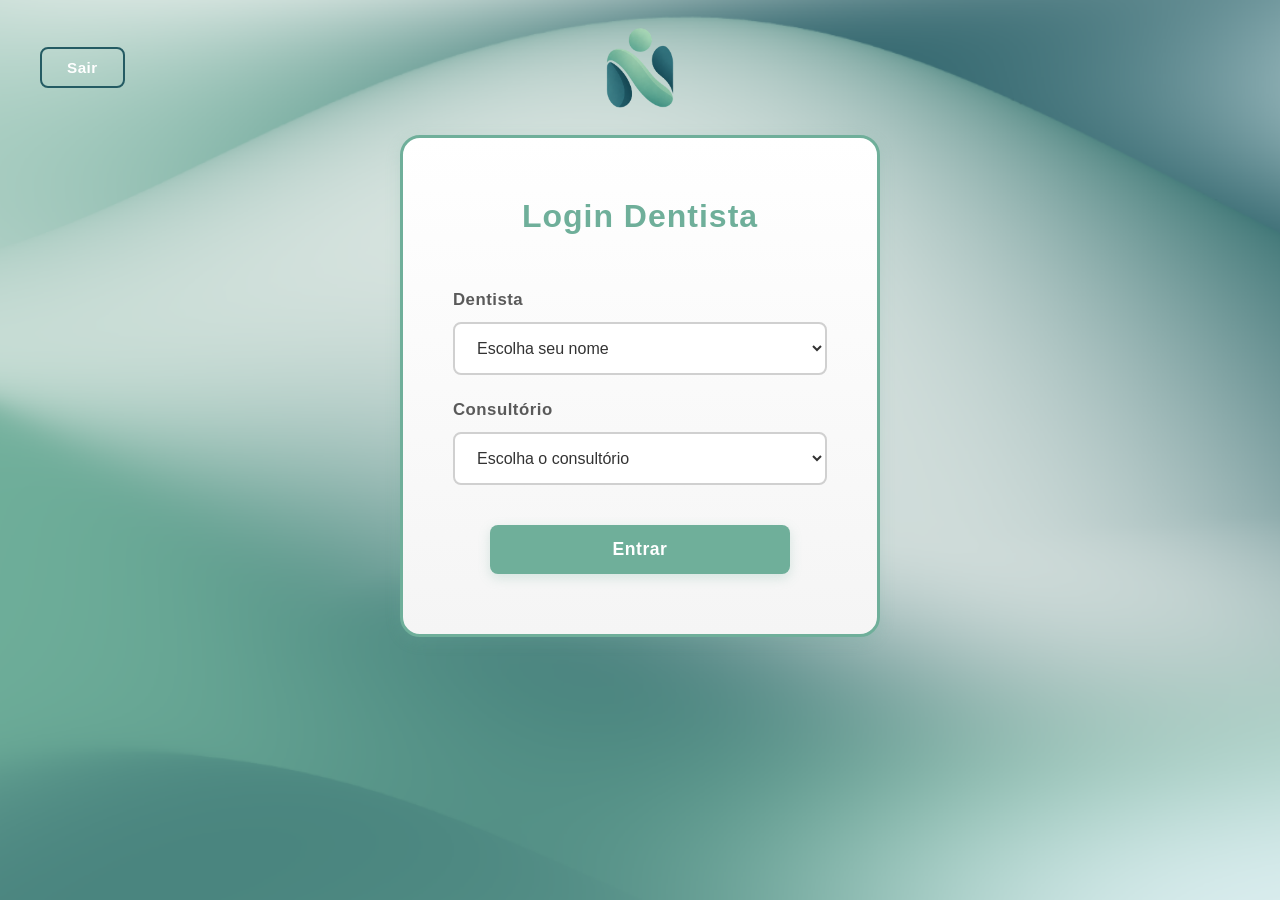
==== pages/painel-dentista.html @ 8fa3fe1f "refactor: A old site that I created was inovate with a fictitious brand. I refactored colors from CS" ====
<!DOCTYPE html>
<html lang="pt-br">
<head>
    <meta charset="UTF-8">
    <meta name="viewport" content="width=device-width, initial-scale=1.0">
    <title>Painel do Dentista</title>
    <link rel="icon" type="image/svg+xml" href="../public/images/logo/Logo-Isolada_Clinica_Nova.png">
    <link rel="stylesheet" href="../css/main.css">
    <link rel="stylesheet" href="../css/painel-dentista.css">
    <style>
        .switch {
            position: relative;
            display: inline-block;
            width: 50px;
            height: 26px;
        }
        .switch input {
            opacity: 0;
            width: 0;
            height: 0;
        }
        .slider {
            position: absolute;
            cursor: pointer;
            top: 0;
            left: 0;
            right: 0;
            bottom: 0;
            background-color: #ccc;
            transition: 0.3s;
            border-radius: 26px;
        }
        .slider:before {
            position: absolute;
            content: "";
            height: 20px;
            width: 20px;
            left: 3px;
            bottom: 3px;
            background-color: white;
            transition: 0.3s;
            border-radius: 50%;
        }
        input:checked + .slider {
            background-color: #4CAF50;
        }
        input:checked + .slider:before {
            transform: translateX(24px);
        }
    </style>
</head>
<body>
    <header>
        <a href="../pages/login-dentista.html">Sair</a>
        <h1 id="dentist-name-header"></h1>
        <div style="display: flex; gap: 8px; align-items: center; justify-self: end;">
            <div id="clock" class="clock">00:00:00</div>
            <div style="display: flex; gap: 8px; align-items: center;">
                <label style="font-size: 0.85em; font-weight: 600; color: #fff; white-space: nowrap;">Notificações:</label>
                <label class="switch">
                    <input type="checkbox" id="notifications-toggle">
                    <span class="slider"></span>
                </label>
            </div>
        </div>
        <p id="dentist-consultorio"></p>
    </header>
    
    <article id="panel">
        <div class="panel-section">
            <h2>Pacientes Aguardando</h2>
            <div id="patients-waiting">
                <p>Nenhum paciente aguardando</p>
            </div>
        </div>

        <div class="panel-section">
            <h2>Histórico de Chamadas</h2>
            <button id="clear-history-btn" type="button">Limpar Histórico</button>
            <div id="patients-history">
                <p>Nenhum paciente chamado ainda</p>
            </div>
        </div>
    </article>

    <footer>
        <img src="../assets/images/logo/logo-atelie-color-tooth.svg" alt="logo-atelie">
    </footer>

    <!-- Modal flutuante para confirmação de chamada -->
    <div id="call-modal" style="display: none; position: fixed; top: 0; left: 0; width: 100%; height: 100%; background: rgba(0, 0, 0, 0.5); z-index: 1000; justify-content: center; align-items: center;">
        <div style="background: white; padding: 30px; border-radius: 8px; text-align: center; min-width: 400px; box-shadow: 0 4px 6px rgba(0, 0, 0, 0.1);">
            <h2 id="modal-patient-name" style="font-size: 24px; margin-bottom: 20px;"></h2>
            <p id="modal-patient-info" style="font-size: 16px; margin-bottom: 30px;"></p>
            <p style="font-size: 18px; color: #333; margin-bottom: 30px;">O paciente já saiu da sala?</p>
            <div style="display: flex; gap: 10px; justify-content: center; flex-wrap: wrap;">
                <button id="modal-yes-btn" style="padding: 12px 30px; background: #4CAF50; color: white; border: none; border-radius: 4px; cursor: pointer; font-size: 16px;">Sim, já saiu</button>
                <button id="modal-recall-btn" style="padding: 12px 30px; background: #D4AF37; color: #000; border: none; border-radius: 4px; cursor: pointer; font-size: 16px; font-weight: 600;">Chamar Novamente</button>
                <button id="modal-close-btn" style="padding: 12px 30px; background: #666; color: white; border: none; border-radius: 4px; cursor: pointer; font-size: 16px;">Fechar</button>
            </div>
        </div>
    </div>

    <!-- Modal de confirmação para limpar histórico -->
    <div id="delete-history-modal" style="display: none; position: fixed; top: 0; left: 0; width: 100%; height: 100%; background: rgba(0, 0, 0, 0.5); z-index: 1000; justify-content: center; align-items: center;">
        <div id="delete-modal-content" style="background: white; padding: 30px; border-radius: 8px; text-align: center; min-width: 400px; box-shadow: 0 4px 6px rgba(0, 0, 0, 0.1);">
            <h2 id="delete-modal-title" style="font-size: 24px; margin-bottom: 20px; color: #8B0000;">⚠️ Confirmar Exclusão</h2>
            <p id="delete-modal-message" style="font-size: 18px; color: #333; margin-bottom: 30px;">Deseja ocultar seu histórico de chamadas?</p>
            <p id="delete-modal-submessage" style="font-size: 14px; color: #666; margin-bottom: 30px;">(O histórico continuará visível na recepção)</p>
            <div id="delete-modal-buttons" style="display: flex; gap: 10px; justify-content: center;">
                <button id="confirm-delete-history-btn" style="padding: 12px 30px; background: #8B0000; color: white; border: none; border-radius: 4px; cursor: pointer; font-size: 16px;">Sim, ocultar</button>
                <button id="cancel-delete-history-btn" style="padding: 12px 30px; background: #666; color: white; border: none; border-radius: 4px; cursor: pointer; font-size: 16px;">Cancelar</button>
            </div>
        </div>
    </div>

    <script src="../js/clock.js"></script>
    <script type="module" src="../js/dentist-panel.js"></script>
    <script src="../js/gradient-bg.js"></script>
</body>
</html>
---- css/main.css ----
/* Importar fontes Montserrat */
@font-face {
    font-family: 'Montserrat';
    src: url('../assets/fonts/Montserrat/static/Montserrat-Thin.ttf') format('truetype');
    font-weight: 100;
    font-display: swap;
}

@font-face {
    font-family: 'Montserrat';
    src: url('../assets/fonts/Montserrat/static/Montserrat-ThinItalic.ttf') format('truetype');
    font-weight: 100;
    font-style: italic;
    font-display: swap;
}

@font-face {
    font-family: 'Montserrat';
    src: url('../assets/fonts/Montserrat/static/Montserrat-ExtraLight.ttf') format('truetype');
    font-weight: 200;
    font-display: swap;
}

@font-face {
    font-family: 'Montserrat';
    src: url('../assets/fonts/Montserrat/static/Montserrat-ExtraLightItalic.ttf') format('truetype');
    font-weight: 200;
    font-style: italic;
    font-display: swap;
}

@font-face {
    font-family: 'Montserrat';
    src: url('../assets/fonts/Montserrat/static/Montserrat-Light.ttf') format('truetype');
    font-weight: 300;
    font-display: swap;
}

@font-face {
    font-family: 'Montserrat';
    src: url('../assets/fonts/Montserrat/static/Montserrat-LightItalic.ttf') format('truetype');
    font-weight: 300;
    font-style: italic;
    font-display: swap;
}

@font-face {
    font-family: 'Montserrat';
    src: url('../assets/fonts/Montserrat/static/Montserrat-Regular.ttf') format('truetype');
    font-weight: 400;
    font-display: swap;
}

@font-face {
    font-family: 'Montserrat';
    src: url('../assets/fonts/Montserrat/static/Montserrat-Italic.ttf') format('truetype');
    font-weight: 400;
    font-style: italic;
    font-display: swap;
}

@font-face {
    font-family: 'Montserrat';
    src: url('../assets/fonts/Montserrat/static/Montserrat-Medium.ttf') format('truetype');
    font-weight: 500;
    font-display: swap;
}

@font-face {
    font-family: 'Montserrat';
    src: url('../assets/fonts/Montserrat/static/Montserrat-MediumItalic.ttf') format('truetype');
    font-weight: 500;
    font-style: italic;
    font-display: swap;
}

@font-face {
    font-family: 'Montserrat';
    src: url('../assets/fonts/Montserrat/static/Montserrat-SemiBold.ttf') format('truetype');
    font-weight: 600;
    font-display: swap;
}

@font-face {
    font-family: 'Montserrat';
    src: url('../assets/fonts/Montserrat/static/Montserrat-SemiBoldItalic.ttf') format('truetype');
    font-weight: 600;
    font-style: italic;
    font-display: swap;
}

@font-face {
    font-family: 'Montserrat';
    src: url('../assets/fonts/Montserrat/static/Montserrat-Bold.ttf') format('truetype');
    font-weight: 700;
    font-display: swap;
}

@font-face {
    font-family: 'Montserrat';
    src: url('../assets/fonts/Montserrat/static/Montserrat-BoldItalic.ttf') format('truetype');
    font-weight: 700;
    font-style: italic;
    font-display: swap;
}

@font-face {
    font-family: 'Montserrat';
    src: url('../assets/fonts/Montserrat/static/Montserrat-ExtraBold.ttf') format('truetype');
    font-weight: 800;
    font-display: swap;
}

@font-face {
    font-family: 'Montserrat';
    src: url('../assets/fonts/Montserrat/static/Montserrat-ExtraBoldItalic.ttf') format('truetype');
    font-weight: 800;
    font-style: italic;
    font-display: swap;
}

@font-face {
    font-family: 'Montserrat';
    src: url('../assets/fonts/Montserrat/static/Montserrat-Black.ttf') format('truetype');
    font-weight: 900;
    font-display: swap;
}

@font-face {
    font-family: 'Montserrat';
    src: url('../assets/fonts/Montserrat/static/Montserrat-BlackItalic.ttf') format('truetype');
    font-weight: 900;
    font-style: italic;
    font-display: swap;
}

/* Fonte padrão para todo o site */
* {
    font-family: 'Montserrat', sans-serif;
}

:root {
    /* Paleta oficial (README) */
    --color-primary: #6FAF9A;      /* Verde Sage */
    --color-secondary: #245B63;    /* Azul Petroleo */
    --color-bg: #F7F8F5;           /* Off-White */
    --color-accent: #DCEEF0;       /* Azul Claro */
    --color-sand: #E9DCC9;         /* Areia */

    /* Neutras de apoio */
    --color-surface: #ffffff;
    --color-surface-soft: #f5f5f5;
    --color-text: #333333;
    --color-text-soft: #5a5a5a;
    --color-text-muted: #999999;
    --color-border: #d0d0d0;
    --color-border-soft: #e6e6e6;

    /* Estados */
    --color-success: #4CAF50;
    --color-success-hover: #45a049;
    --color-danger: #b30000;

    /* Sombras/overlays */
    --overlay-dark-45: rgba(0, 0, 0, 0.45);
    --overlay-dark-55: rgba(0, 0, 0, 0.55);
    --shadow-soft: 0 4px 12px rgba(0, 0, 0, 0.12);
    --shadow-medium: 0 8px 25px rgba(36, 91, 99, 0.12);
}

body {
    font-family: 'Montserrat', sans-serif;
    margin: 0;
    padding: 0;
    box-sizing: border-box;
}

html {
    box-sizing: border-box;
}

*,
*::before,
*::after {
    box-sizing: inherit;
}
---- css/painel-dentista.css ----
html, body {
    margin: 0;
    padding: 0;
    height: 100%;
    display: flex;
    flex-direction: column;
}

body {
    display: flex;
    flex-direction: column;
    align-items: center;
    justify-content: flex-start;

    header {
        position: fixed;
        top: 0;
        left: 0;
        right: 0;
        padding: 10px 40px;
        display: grid;
        grid-template-columns: auto minmax(0, 1fr) auto;
        column-gap: 16px;
        align-items: center;
        height: auto;
        z-index: 10;
        background: linear-gradient(180deg, rgb(0, 0, 0) 0%, rgba(36, 91, 99, 0) 100%);

        a {
            position: static;
            background: none;
            border: 2px solid var(--color-secondary);
            color: white;
            padding: 10px 25px;
            font-size: 0.95em;
            font-weight: 600;
            text-decoration: none;
            border-radius: 8px;
            cursor: pointer;
            transition: all 0.3s ease;
            letter-spacing: 0.5px;
            justify-self: start;
        }

        a:hover {
            background-color: rgba(36, 91, 99, 0.1);
            border-color: var(--color-accent);
            box-shadow: 0 0 15px rgba(36, 91, 99, 0.45);
        }

        a:active {
            transform: scale(0.97);
        }
    }

        header h1 {
            color: white;
            margin: 0;
            font-size: 1.8em;
            font-weight: 600;
            letter-spacing: 0.5px;
            text-align: center;
            line-height: 1.4;
            grid-column: 2;
            justify-self: center;
        }

        header .clock {
            color: var(--color-secondary);
            font-size: 1.5em;
            font-weight: 700;
            font-family: 'Courier New', monospace;
            letter-spacing: 2px;
            padding: 12px 20px;
            background: rgba(0, 139, 139, 0.1);
            border: 2px solid #2cadbb;
            border-radius: 8px;
            min-width: 180px;
            text-align: center;
            flex-shrink: 0;
        }

        header p {
            color: #2cadbb;
            margin: 0;
            font-size: 1.05em;
            font-weight: 500;
            display: none;
        }

    article {
        flex: 1;
        display: flex;
        flex-direction: column;
        gap: 50px;
        width: 100%;
        max-width: 900px;
        margin: 130px auto 15vh auto;
        padding: 0 20px 150px 20px;

        .panel-section {
            background: linear-gradient(135deg, rgba(255, 255, 255, 0.95), rgba(245, 245, 245, 0.95));
            border: 3px solid #6FAF9A;
            border-radius: 15px;
            padding: 35px;
            box-shadow: 0 8px 25px rgba(0, 111, 139, 0.12);
            transition: all 0.3s ease;
        }

        .panel-section:hover {
            box-shadow: 0 12px 35px rgba(139, 0, 0, 0.18);
        }

        h2 {
            align-items: center;
            gap: 12px;
        }

        h2::before {
            content: '';
            display: inline-block;
            width: 5px;
            height: 30px;
            background: linear-gradient(to bottom, #6FAF9A, #E9DCC9);
            border-radius: 3px;
        }

        #clear-history-btn {
            background-color: #6FAF9A;
            color: white;
            border: none;
            border-radius: 8px;
            padding: 11px 25px;
            font-size: 0.95em;
            font-weight: 600;
            cursor: pointer;
            transition: all 0.35s cubic-bezier(0.4, 0, 0.2, 1);
            box-shadow: 0 4px 12px rgba(0, 111, 139, 0.25);
            white-space: nowrap;
            position: relative;
            overflow: hidden;
            margin-bottom: 20px;
            align-self: flex-start;
        }

        #clear-history-btn::before {
            content: '';
            position: absolute;
            top: 50%;
            left: 50%;
            width: 0;
            height: 0;
            border-radius: 50%;
            background-color: rgba(212, 175, 55, 0.3);
            transform: translate(-50%, -50%);
            transition: width 0.5s ease, height 0.5s ease;
            z-index: -1;
        }

        #clear-history-btn:hover::before {
            width: 300px;
            height: 300px;
        }

        #clear-history-btn:hover {
            background-color: #6FAF9A;
            box-shadow: 0 6px 16px rgba(0, 111, 139, 0.35);
            transform: translateY(-2px);
            border-bottom: 2px solid #E9DCC9;
        }

        #clear-history-btn:active {
            transform: translateY(0);
            box-shadow: 0 2px 8px rgba(0, 51, 139, 0.2);
        }

        #patients-waiting,
        #patients-history {
            display: flex;
            flex-direction: column;
            gap: 15px;
            min-height: 80px;

            .empty-message {
                color: #999;
                font-size: 1.05em;
                margin: 0;
                text-align: center;
                padding: 20px;
            }

            p {
                color: #000000;
                font-size: 1.05em;
                margin: 0;
                text-align: center;
                padding: 20px;
            }
        }

        .patient-item {
            display: grid;
            grid-template-columns: 1fr auto;
            gap: 12px 18px;
            background: linear-gradient(180deg, #ffffff 0%, #fafafa 100%);
            border: 2px solid #e7e7e7;
            border-radius: 12px;
            padding: 18px 20px;
            transition: all 0.3s ease;
            position: relative;
            font-weight: 600;
            font-size: 1.5em;
            cursor: pointer;
        }

        .patient-item:hover {
            border-color: var(--color-primary);
            box-shadow: 0 6px 18px rgba(0, 86, 139, 0.18);
            transform: translateX(4px);
        }

        .patient-info {
            display: flex;
            flex-direction: column;
            gap: 6px;
        }

        .patient-name {
            font-size: 1.2em;
            font-weight: 700;
            color: #2f2f2f;
            margin: 0;
            display: flex;
            gap: 8px;
            align-items: center;
        }

        .urgent-badge {
            background: #b30000;
            color: white;
            border-radius: 999px;
            padding: 3px 10px;
            font-size: 0.78em;
            letter-spacing: 0.3px;
            box-shadow: 0 4px 12px rgba(179, 0, 0, 0.35);
            font-weight: 700;
        }

        .patient-service {
            font-size: 0.98em;
            color: #555;
            margin: 0;
        }

        .patient-consultorio {
            font-size: 0.95em;
            color: var(--color-primary);
            font-weight: 600;
            margin: 0;
        }

        .patient-dentista {
            font-size: 0.9em;
            color: #888;
            margin: 0;
        }

        .patient-actions {
            display: flex;
            justify-content: flex-end;
            align-items: center;
        }

        .patient-button {
            background-color: var(--color-secondary);
            color: white;
            border: none;
            border-radius: 8px;
            padding: 12px 30px;
            font-size: 1em;
            font-weight: 600;
            cursor: pointer;
            transition: all 0.35s cubic-bezier(0.4, 0, 0.2, 1);
            box-shadow: 0 4px 12px rgba(0, 109, 139, 0.25);
            white-space: nowrap;
            position: relative;
            overflow: hidden;
        }

        .patient-button::before {
            content: '';
            position: absolute;
            top: 50%;
            left: 50%;
            width: 0;
            height: 0;
            border-radius: 50%;
            background-color: rgba(212, 175, 55, 0.3);
            transform: translate(-50%, -50%);
            transition: width 0.5s ease, height 0.5s ease;
            z-index: -1;
        }

        .patient-button:hover::before {
            width: 300px;
            height: 300px;
        }

        .patient-button:hover {
            background-color: var(--color-primary);
            box-shadow: 0 6px 16px rgba(0, 109, 139, 0.35);
            transform: translateY(-2px);
            border-bottom: 2px solid var(--color-sand);
        }

        .patient-button:active {
            transform: translateY(0);
            box-shadow: 0 2px 8px rgba(139, 0, 0, 0.2);
        }
}

/* Animação especial para o histórico */
#patients-history .patient-item:hover {
    border-color: #D4AF37 !important;
    box-shadow: 0 8px 24px rgba(212, 175, 55, 0.25) !important;
    transform: translateY(-3px) scale(1.01) !important;
    background: linear-gradient(180deg, #fffef8 0%, #faf9f0 100%) !important;
}

/* Modal Premium */
#call-modal {
    position: fixed !important;
    top: 0 !important;
    left: 0 !important;
    width: 100% !important;
    height: 100% !important;
    background: rgba(0, 0, 0, 0.6) !important;
    z-index: 1000 !important;
    justify-content: center !important;
    align-items: center !important;
    display: none;
}

#call-modal > div {
    background: linear-gradient(to bottom, #ffffff, #f5f5f5) !important;
    padding: 40px 35px !important;
    border-radius: 15px !important;
    text-align: center !important;
    min-width: 420px !important;
    box-shadow: 0 10px 40px rgba(0, 109, 139, 0.3) !important;
    border: 3px solid var(--color-primary) !important;
    animation: slideIn 0.3s ease-out;
}

@keyframes slideIn {
    from {
        opacity: 0;
        transform: translateY(-50px);
    }
    to {
        opacity: 1;
        transform: translateY(0);
    }
}

#modal-patient-name {
    font-size: 1.8em !important;
    margin-bottom: 15px !important;
    color: var(--color-primary) !important;
    font-weight: 600 !important;
}

#modal-patient-info {
    font-size: 1.1em !important;
    margin-bottom: 25px !important;
    color: #5a5a5a !important;
}

#call-modal p:not(#modal-patient-name):not(#modal-patient-info) {
    font-size: 1.15em !important;
    color: #333 !important;
    margin-bottom: 30px !important;
    font-weight: 500 !important;
}

#call-modal > div > div {
    display: flex !important;
    gap: 15px !important;
    justify-content: center !important;
}

#modal-yes-btn,
#modal-no-btn,
#modal-recall-btn,
#modal-close-btn {
    padding: 13px 35px !important;
    color: white !important;
    border: none !important;
    border-radius: 8px !important;
    cursor: pointer !important;
    font-size: 1em !important;
    font-weight: 600 !important;
    transition: all 0.3s ease !important;
    box-shadow: 0 4px 12px rgba(0, 0, 0, 0.2) !important;
    white-space: nowrap !important;
}

#modal-yes-btn {
    background: #4CAF50 !important;
}

#modal-yes-btn:hover {
    background: #45a049 !important;
    box-shadow: 0 6px 16px rgba(76, 175, 80, 0.4) !important;
    transform: translateY(-2px) !important;
}

#modal-yes-btn:active {
    transform: translateY(0) !important;
}

#modal-no-btn {
    background: #8B0000 !important;
}

#modal-no-btn:hover {
    background: #A00000 !important;
    box-shadow: 0 6px 16px rgba(139, 0, 0, 0.35) !important;
    transform: translateY(-2px) !important;
    border-bottom: 2px solid #D4AF37 !important;
}

#modal-no-btn:active {
    transform: translateY(0) !important;
}

#modal-recall-btn:hover {
    background: #C49D2D !important;
    box-shadow: 0 6px 16px rgba(212, 175, 55, 0.4) !important;
    transform: translateY(-2px) !important;
}

#modal-recall-btn:active {
    transform: translateY(0) !important;
}

#modal-close-btn:hover {
    background: #555 !important;
    box-shadow: 0 6px 16px rgba(100, 100, 100, 0.4) !important;
    transform: translateY(-2px) !important;
}

#modal-close-btn:active {
    transform: translateY(0) !important;
}

/* Esconder relógio em mobile */
@media (max-width: 768px) {
    .clock {
        display: none !important;
    }
}

footer {
    position: fixed;
    bottom: 0;
    left: 0;
    right: 0;
    padding: 10px;
    display: flex;
    justify-content: center;
    align-items: center;
    background: linear-gradient(180deg, rgba(139, 0, 0, 0) 0%, rgba(255, 255, 255, 0.049) 100%);
    z-index: 10;

    img {
        width: 70px;
        height: 70px;
        object-fit: contain;
    }
}

/* Responsivo para tablets */
@media (max-width: 768px) {
    body header {
        grid-template-columns: 1fr;
        gap: 10px;
        padding: 10px 20px;
    }

    body header h1 {
        font-size: 1.3em;
        grid-column: auto;
    }

    body header .clock {
        font-size: 1.1em;
        min-width: auto;
        margin-left: 0;
        width: 100%;
    }

    body header a {
        padding: 8px 16px;
        font-size: 0.85em;
        min-height: 44px;
    }

    body article {
        margin-top: 100px;
        padding: 0 12px 100px 12px;
    }
}

/* Responsivo para celulares */
@media (max-width: 480px) {
    body header h1 {
        font-size: 1.1em;
    }

    body header a {
        padding: 8px 12px;
        font-size: 0.8em;
    }

    body article {
        padding: 0 10px;
    }
}
}
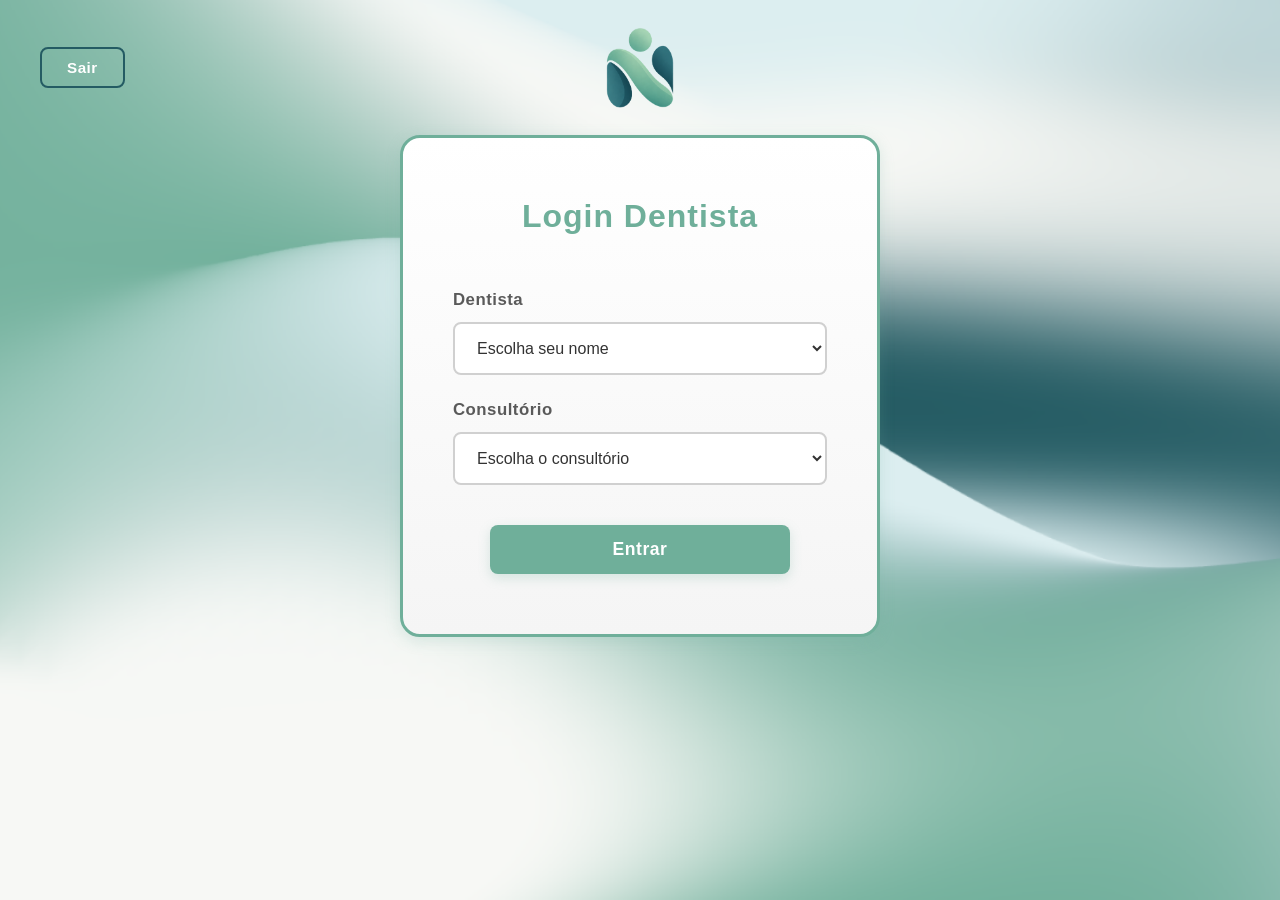
==== commit c57c7759: "fix: Some remnants of old version was fixed. Colors of buttons of 'home' was change to a better-view" ====
--- a/pages/painel-dentista.html
+++ b/pages/painel-dentista.html
@@ -84,7 +84,7 @@
     </article>
 
     <footer>
-        <img src="../assets/images/logo/logo-atelie-color-tooth.svg" alt="logo-atelie">
+        <img src="../public/images/logo/Logo-Isolada_Clinica_Nova.png" alt="logo-NOVA">
     </footer>
 
     <!-- Modal flutuante para confirmação de chamada -->
--- a/css/painel-dentista.css
+++ b/css/painel-dentista.css
@@ -66,7 +66,7 @@
         }
 
         header .clock {
-            color: var(--color-secondary);
+            color: var(--color-accent);
             font-size: 1.5em;
             font-weight: 700;
             font-family: 'Courier New', monospace;
